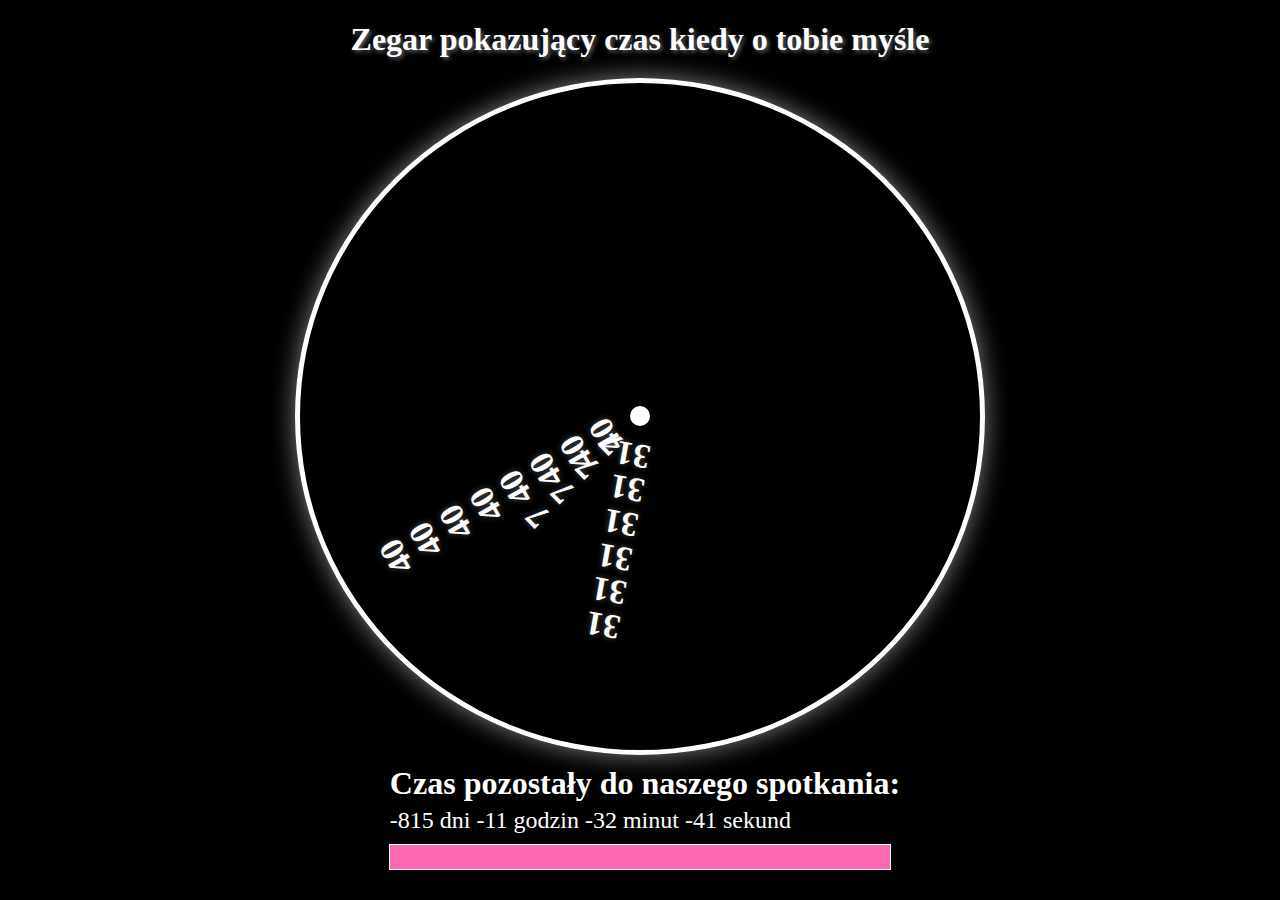
==== index.html @ a1a067e8 "change the filename" ====
<!DOCTYPE html>
<html lang="en">
<head>
  <meta charset="UTF-8">
  <meta name="viewport" content="width=device-width, initial-scale=1.0">
  <link rel="stylesheet" href="styles.css">
  <title>Digital - analog clock</title>
</head>
<body>
  <div class="container">
    <h1>Zegar pokazujący czas kiedy o tobie myśle</h1>
    <div id = "clock"></div>

    <div id="countdown-container">
      <h2>Czas pozostały do naszego spotkania:</h2>
      <div id="countdown"></div>
    </div>

    <div id="progress-bar-container">
      <div id="progress-bar"></div>
    </div>
</div>
  
  <script src = "script.js"></script>
</body>
</html>
---- styles.css ----
body {
  margin: 0;
  background-color: #000000;
  color: #fff;
}

.container {
  display: flex;
  flex-direction: column;
  align-items: center;
  justify-content: center;
  height: 100vh;
  background-color: #000000;
}

h1 {
  font-size: 2em;
  text-align: center;
  margin-bottom: 20px;
  text-shadow: 2px 2px 4px rgba(255, 255, 255, 0.4);
}

#countdown-container {
  position: relative;
  margin-bottom: 10px;
}

h2 {
  font-size: 2em;
  text-align: left;
  margin: 10px 0 0;
  padding-left: 10px;
  color: #fff;
}

#countdown {
  font-size: 1.5em;
  text-align: left;
  margin-top: 5px; 
  margin-left: 10px;
  color: #fff;
}

#progress-bar-container {
  height: 25px;
  background-color: #202020;
  border: 1px solid #fff;
  width: 500px;
  overflow: hidden;
  margin-bottom: 30px;
}

#progress-bar {
  height: 100%;
  background-color: #ff69b4;
  width: 0;
  transition: width 1s ease-in-out;
}

#clock {
  position: relative;
  margin: auto;
  width: 680px;
  height: 680px;
  border: 5px solid #fff;
  border-radius: 50%;
  font-size: 34px;
  font-weight: bold;
  display: flex;
  align-items: center;
  justify-content: center;
  box-shadow: 0px 0px 25px rgba(255, 255, 255, 0.5);
}

.hand {
  position: absolute;
  top: 50%;
  left: 50%;
  transform-origin: 50% 100%;
  transform: translateY(-100%) rotate(0deg);
  white-space: nowrap;
  height: 231.2px;
  background: linear-gradient(to bottom, #666, #333);
  border-radius: 8px;
}

.number {
  position: absolute;
  left: 50%;
  transform: translateX(-50%);
  text-shadow: 0px 0px 6px rgba(255, 255, 255, 0.3);
}

.dot {
  position: absolute;
  width: 20px;
  height: 20px;
  background-color: #fff;
  border-radius: 50%;
  top: 50%;
  left: 50%;
  transform: translate(-50%, -50%);
}
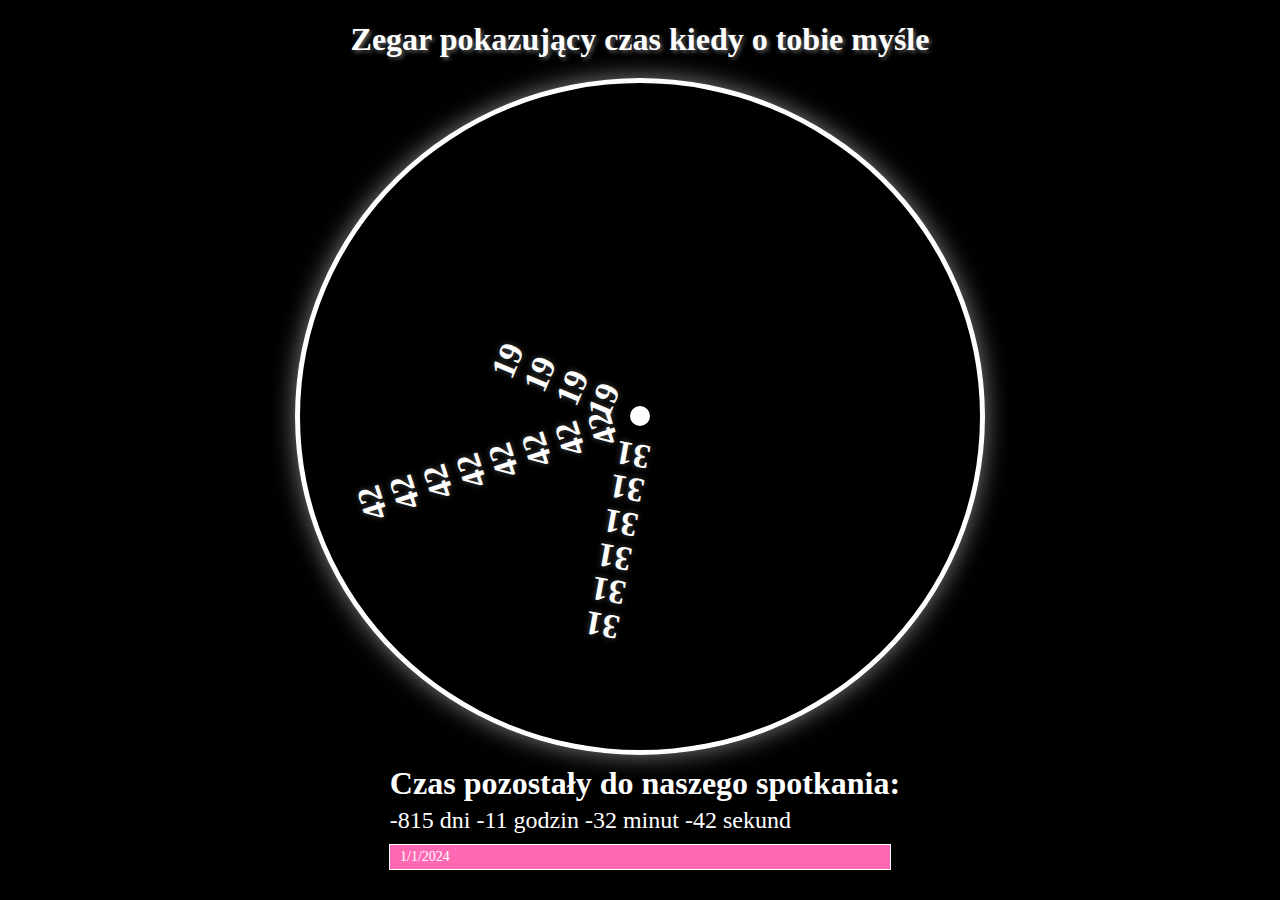
==== commit 8b19b492: "add start and end date in progressbar" ====
--- a/index.html
+++ b/index.html
@@ -17,7 +17,9 @@
     </div>
 
     <div id="progress-bar-container">
+      <div class="progress-label start-date">Start Date</div>
       <div id="progress-bar"></div>
+      <div class="progress-label end-date">End Date</div>
     </div>
 </div>
   
--- a/styles.css
+++ b/styles.css
@@ -42,6 +42,7 @@
 }
 
 #progress-bar-container {
+  position: relative;
   height: 25px;
   background-color: #202020;
   border: 1px solid #fff;
@@ -57,6 +58,25 @@
   transition: width 1s ease-in-out;
 }
 
+.progress-label {
+  position: absolute;
+  top: 50%;
+  transform: translateY(-50%);
+  font-size: 14px;
+  color: #fff;
+  white-space: nowrap;
+}
+
+.start-date {
+  left: 0;
+  margin-left: 10px; 
+}
+
+.end-date {
+  right: 0;
+  margin-right: -350px; 
+}
+
 #clock {
   position: relative;
   margin: auto;
@@ -69,7 +89,7 @@
   display: flex;
   align-items: center;
   justify-content: center;
-  box-shadow: 0px 0px 25px rgba(255, 255, 255, 0.5);
+  box-shadow: 0 0 25px rgba(255, 255, 255, 0.5);
 }
 
 .hand {
@@ -100,4 +120,43 @@
   top: 50%;
   left: 50%;
   transform: translate(-50%, -50%);
+}
+
+@media only screen and (max-width: 768px) {
+  #clock {
+    width: 80vw; 
+    height: 80vw; 
+  }
+
+  .number {
+    font-size: 15px;
+  }
+
+  .hand {
+    height: 100px;
+  }
+
+  h2 {
+    font-size: 1.5em; 
+    margin: 5px 0 0;
+  }
+
+  #countdown {
+    font-size: 1em;
+    margin-top: 3px; 
+  }
+
+  #progress-bar-container {
+    width: 85%;
+    margin-bottom: 90px;
+  }
+
+  .dot {
+    width: 12px;
+    height: 12px;
+  }
+
+  .end-date {
+    margin-right: -265px; 
+  }
 }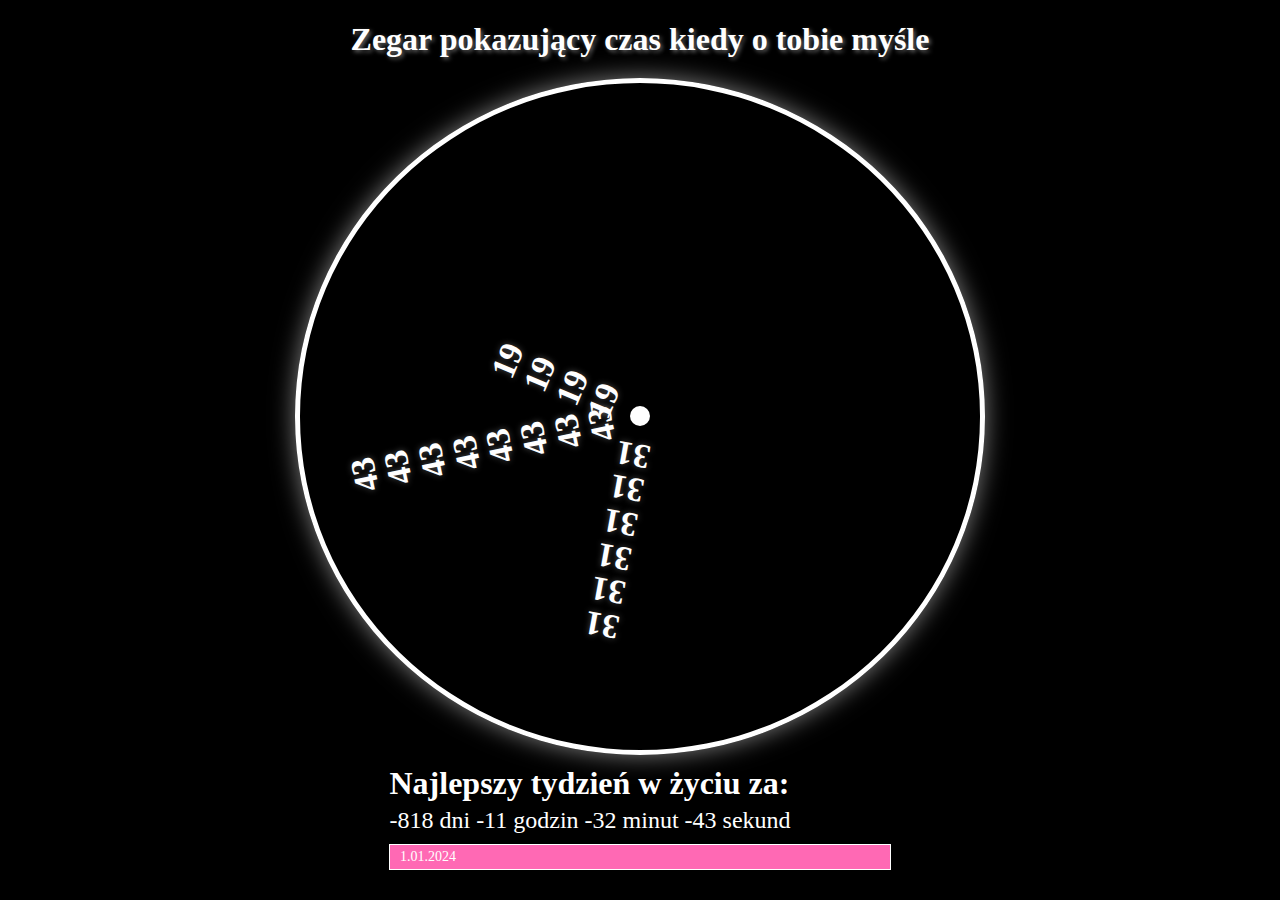
==== commit 902438b0: "change enddate and styles" ====
--- a/index.html
+++ b/index.html
@@ -12,7 +12,7 @@
     <div id = "clock"></div>
 
     <div id="countdown-container">
-      <h2>Czas pozostały do naszego spotkania:</h2>
+      <h2>Najlepszy tydzień w życiu za:</h2>
       <div id="countdown"></div>
     </div>
 
--- a/styles.css
+++ b/styles.css
@@ -23,6 +23,7 @@
 #countdown-container {
   position: relative;
   margin-bottom: 10px;
+  margin-left: -110px;
 }
 
 h2 {
@@ -74,7 +75,7 @@
 
 .end-date {
   right: 0;
-  margin-right: -350px; 
+  margin-right: -360px; 
 }
 
 #clock {
@@ -141,13 +142,17 @@
     margin: 5px 0 0;
   }
 
+  #countdown-container{
+    margin-left: -70px;
+  }
+
   #countdown {
     font-size: 1em;
     margin-top: 3px; 
   }
 
   #progress-bar-container {
-    width: 85%;
+    width: 95%;
     margin-bottom: 90px;
   }
 
@@ -157,6 +162,6 @@
   }
 
   .end-date {
-    margin-right: -265px; 
+    margin-right: -263px; 
   }
 }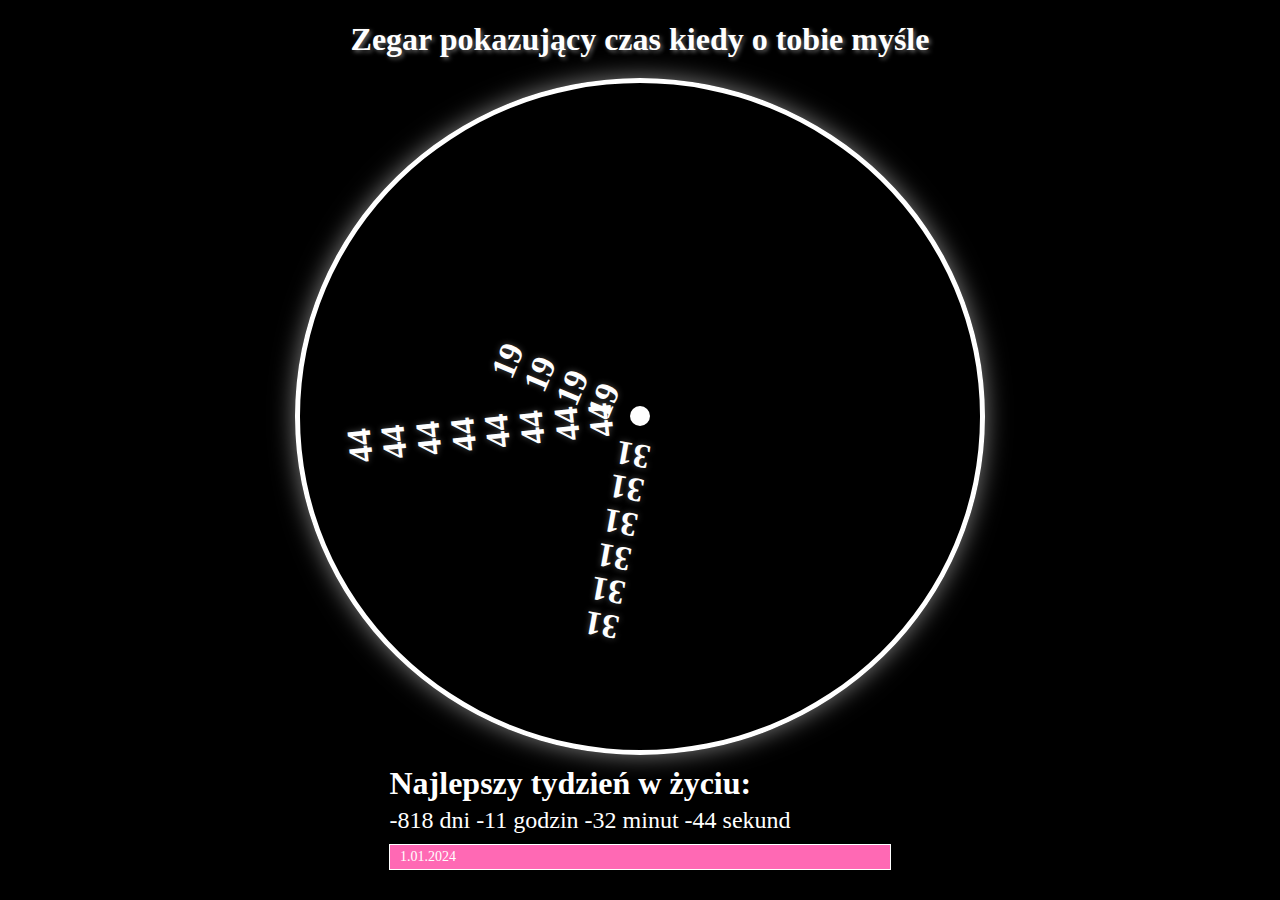
==== commit 9ef54731: "change layout" ====
--- a/index.html
+++ b/index.html
@@ -12,7 +12,7 @@
     <div id = "clock"></div>
 
     <div id="countdown-container">
-      <h2>Najlepszy tydzień w życiu za:</h2>
+      <h2>Najlepszy tydzień w życiu:</h2>
       <div id="countdown"></div>
     </div>
 
--- a/styles.css
+++ b/styles.css
@@ -143,7 +143,7 @@
   }
 
   #countdown-container{
-    margin-left: -70px;
+    margin-left: -50px;
   }
 
   #countdown {
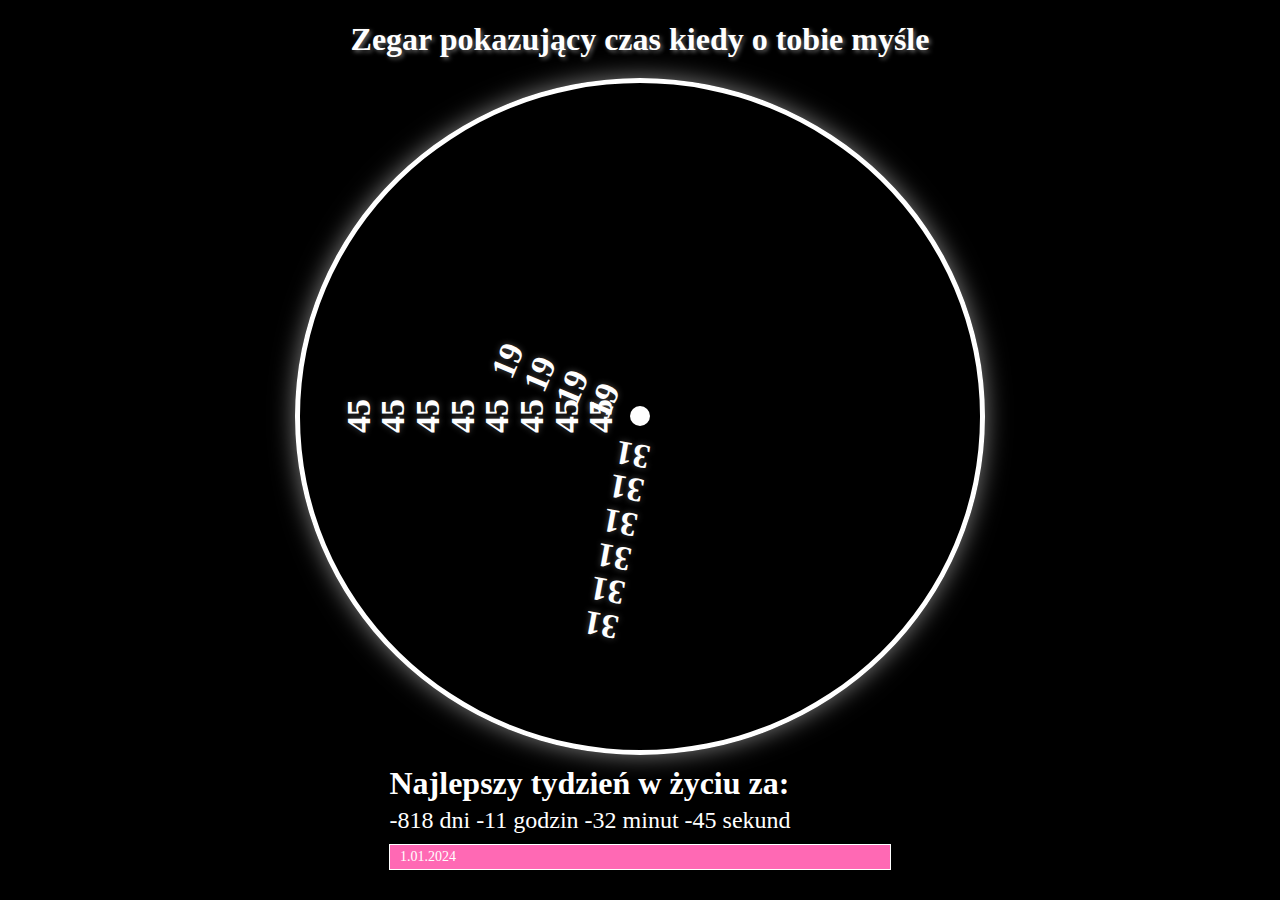
==== commit e4175e62: "change enddate and styles" ====
--- a/index.html
+++ b/index.html
@@ -12,7 +12,7 @@
     <div id = "clock"></div>
 
     <div id="countdown-container">
-      <h2>Najlepszy tydzień w życiu:</h2>
+      <h2>Najlepszy tydzień w życiu za:</h2>
       <div id="countdown"></div>
     </div>
 
--- a/styles.css
+++ b/styles.css
@@ -143,7 +143,7 @@
   }
 
   #countdown-container{
-    margin-left: -50px;
+    margin-left: -25px;
   }
 
   #countdown {
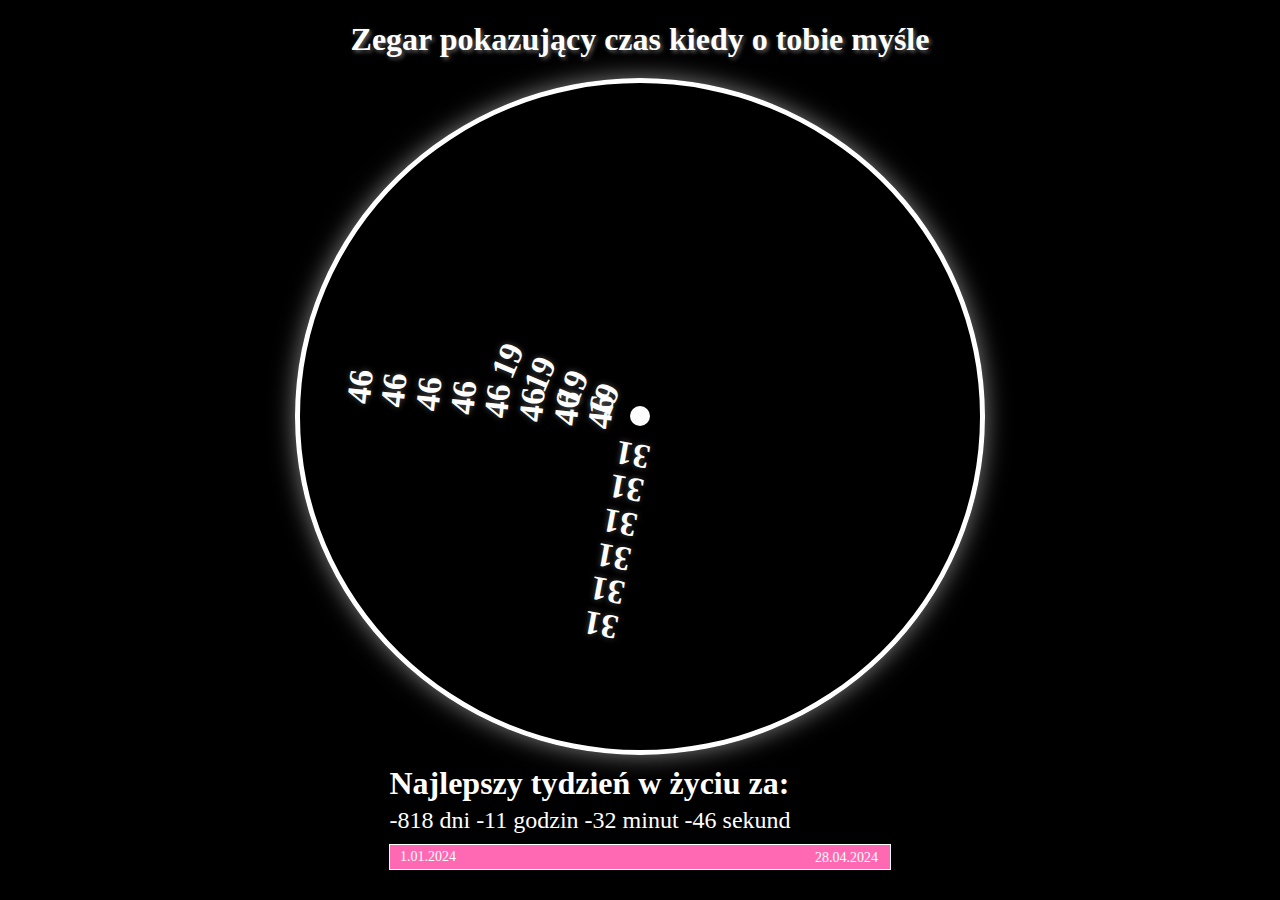
==== commit e9cd75af: "change layout" ====
--- a/index.html
+++ b/index.html
@@ -17,9 +17,9 @@
     </div>
 
     <div id="progress-bar-container">
-      <div class="progress-label start-date">Start Date</div>
+      <div class="start-date">Start Date</div>
       <div id="progress-bar"></div>
-      <div class="progress-label end-date">End Date</div>
+      <div class="end-date">End Date</div>
     </div>
 </div>
   
--- a/styles.css
+++ b/styles.css
@@ -59,7 +59,10 @@
   transition: width 1s ease-in-out;
 }
 
-.progress-label {
+.start-date {
+  left: 0;
+  top: 50%;
+  margin-left: 10px; 
   position: absolute;
   top: 50%;
   transform: translateY(-50%);
@@ -68,14 +71,15 @@
   white-space: nowrap;
 }
 
-.start-date {
+.end-date {
   left: 0;
-  margin-left: 10px; 
-}
-
-.end-date {
-  right: 0;
-  margin-right: -360px; 
+  top: 50%;
+  margin-left: 425px; 
+  margin-top: -11px; 
+  transform: translateY(-50%);
+  font-size: 14px;
+  color: #fff;
+  white-space: nowrap;
 }
 
 #clock {
@@ -143,7 +147,7 @@
   }
 
   #countdown-container{
-    margin-left: -25px;
+    margin-left: 20px;
   }
 
   #countdown {
@@ -162,6 +166,7 @@
   }
 
   .end-date {
-    margin-right: -263px; 
+    margin-left: 80%;
   }
+
 }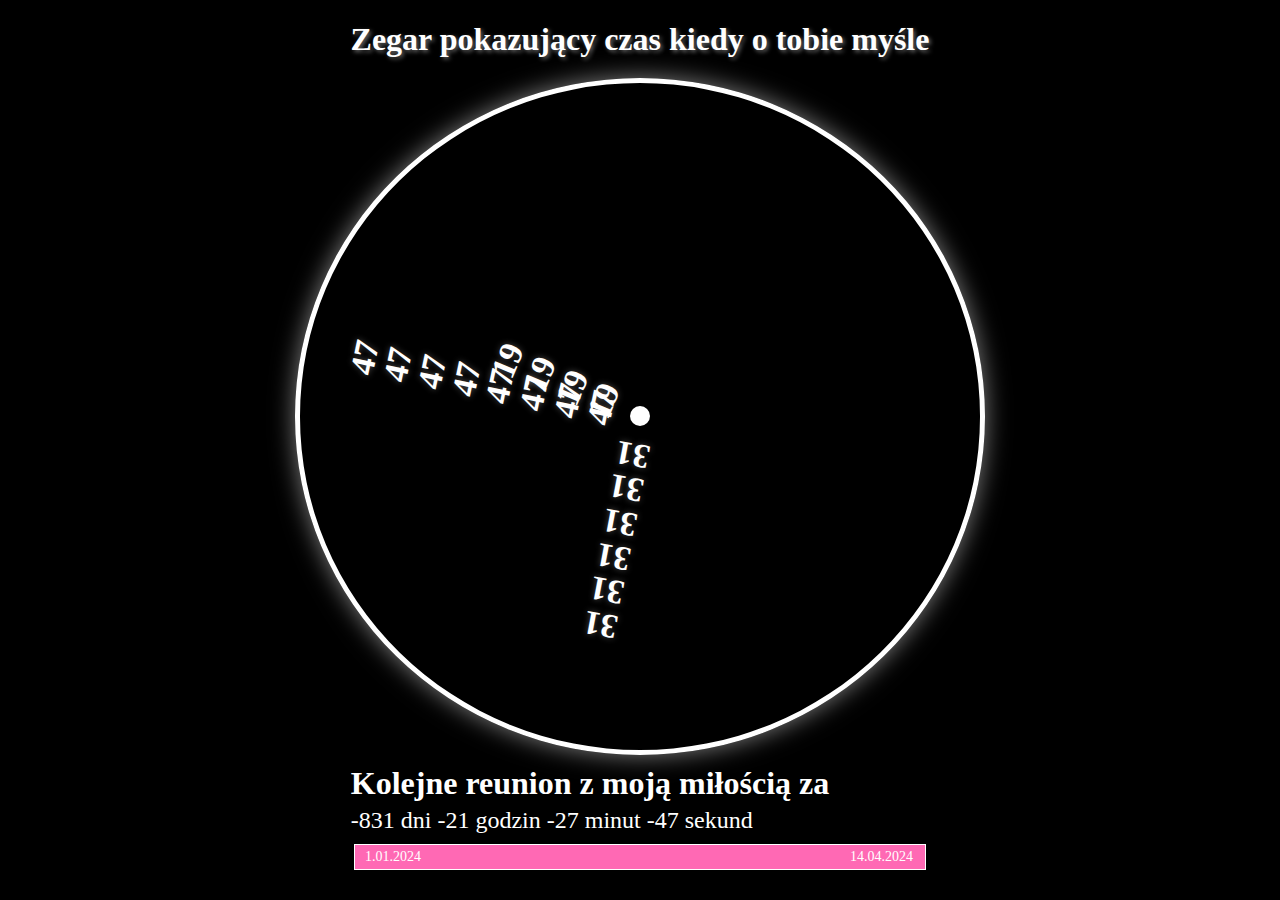
==== commit 40d13a2b: "change end date and htmlt ext" ====
--- a/index.html
+++ b/index.html
@@ -12,7 +12,7 @@
     <div id = "clock"></div>
 
     <div id="countdown-container">
-      <h2>Najlepszy tydzień w życiu za:</h2>
+      <h2>Kolejne reunion z moją miłością za</h2>
       <div id="countdown"></div>
     </div>
 
--- a/styles.css
+++ b/styles.css
@@ -47,7 +47,7 @@
   height: 25px;
   background-color: #202020;
   border: 1px solid #fff;
-  width: 500px;
+  width: 570px;
   overflow: hidden;
   margin-bottom: 30px;
 }
@@ -74,8 +74,8 @@
 .end-date {
   left: 0;
   top: 50%;
-  margin-left: 425px; 
-  margin-top: -11px; 
+  margin-left: 495px; 
+  margin-top: -12px; 
   transform: translateY(-50%);
   font-size: 14px;
   color: #fff;
@@ -166,7 +166,6 @@
   }
 
   .end-date {
-    margin-left: 80%;
+    margin-left: 7%;
   }
-
 }